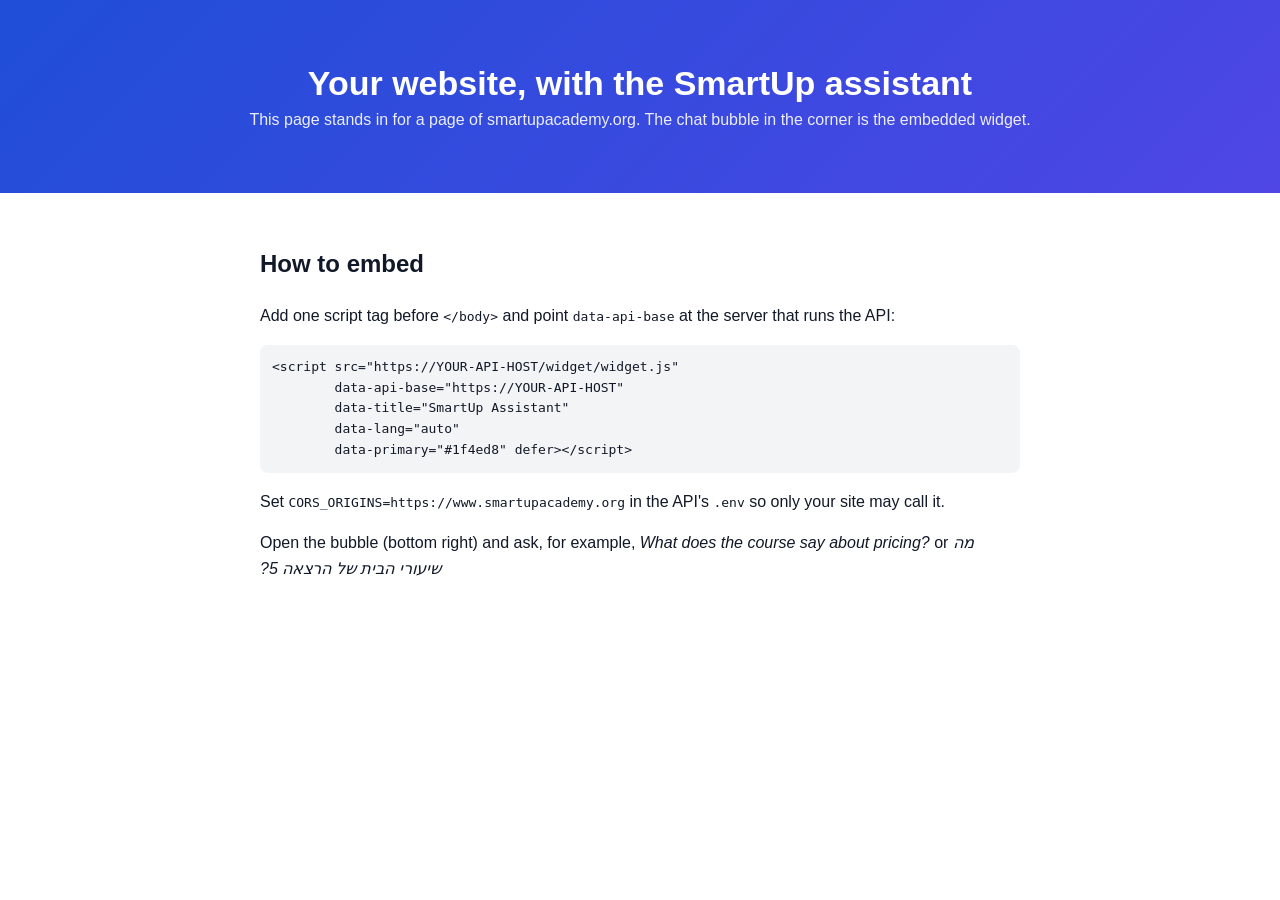
==== web/embed-demo.html @ 52782e20 "SmartUp RAG: local hybrid retrieval, local cross-encoder, streamed answers A chatbot that answers qu" ====
<!doctype html>
<html lang="en">
<head>
<meta charset="utf-8">
<meta name="viewport" content="width=device-width, initial-scale=1">
<title>Embed demo — SmartUp Assistant bubble</title>
<style>
  body { margin: 0; font-family: -apple-system, BlinkMacSystemFont, "Segoe UI", Roboto, Arial, sans-serif; color: #111827; background: #fff; }
  .hero { padding: 64px 24px; background: linear-gradient(135deg, #1f4ed8, #4f46e5); color: #fff; text-align: center; }
  .hero h1 { margin: 0 0 8px; font-size: 34px; } .hero p { margin: 0; opacity: .9; }
  .content { max-width: 760px; margin: 0 auto; padding: 32px 24px; line-height: 1.6; }
  pre { background: #f3f4f6; padding: 12px; border-radius: 8px; overflow-x: auto; font-size: 13px; }
</style>
</head>
<body>
<section class="hero">
  <h1>Your website, with the SmartUp assistant</h1>
  <p>This page stands in for a page of smartupacademy.org. The chat bubble in the corner is the embedded widget.</p>
</section>
<section class="content">
  <h2>How to embed</h2>
  <p>Add one script tag before <code>&lt;/body&gt;</code> and point <code>data-api-base</code> at the server that runs the API:</p>
<pre>&lt;script src="https://YOUR-API-HOST/widget/widget.js"
        data-api-base="https://YOUR-API-HOST"
        data-title="SmartUp Assistant"
        data-lang="auto"
        data-primary="#1f4ed8" defer&gt;&lt;/script&gt;</pre>
  <p>Set <code>CORS_ORIGINS=https://www.smartupacademy.org</code> in the API's <code>.env</code> so only your site may call it.</p>
  <p>Open the bubble (bottom right) and ask, for example, <em>What does the course say about pricing?</em> or <em dir="rtl">מה שיעורי הבית של הרצאה 5?</em></p>
</section>
<script src="/widget/widget.js" data-title="SmartUp Assistant" data-lang="auto" data-storage-key="embed-demo" defer></script>
</body>
</html>
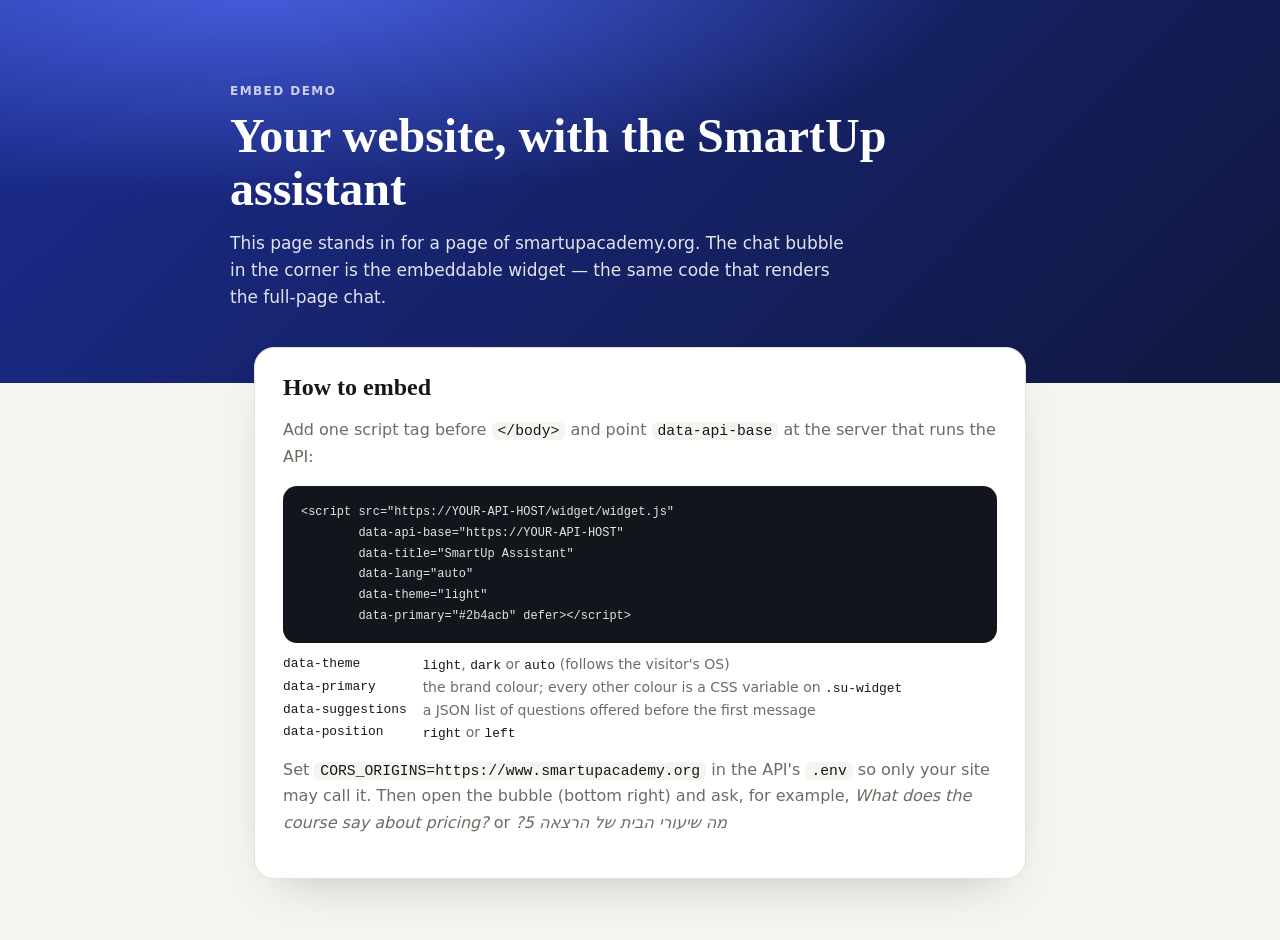
==== commit 00a0d309: "Add MIT license, pinned requirements and a redesigned chat UI - LICENSE (MIT) and the matching pypro" ====
--- a/web/embed-demo.html
+++ b/web/embed-demo.html
@@ -3,31 +3,59 @@
 <head>
 <meta charset="utf-8">
 <meta name="viewport" content="width=device-width, initial-scale=1">
-<title>Embed demo — SmartUp Assistant bubble</title>
+<title>Embed demo · SmartUp Assistant</title>
+<link rel="stylesheet" href="/widget/widget.css" data-smartup-widget-css="1">
 <style>
-  body { margin: 0; font-family: -apple-system, BlinkMacSystemFont, "Segoe UI", Roboto, Arial, sans-serif; color: #111827; background: #fff; }
-  .hero { padding: 64px 24px; background: linear-gradient(135deg, #1f4ed8, #4f46e5); color: #fff; text-align: center; }
-  .hero h1 { margin: 0 0 8px; font-size: 34px; } .hero p { margin: 0; opacity: .9; }
-  .content { max-width: 760px; margin: 0 auto; padding: 32px 24px; line-height: 1.6; }
-  pre { background: #f3f4f6; padding: 12px; border-radius: 8px; overflow-x: auto; font-size: 13px; }
+  :root { --ink: #15171c; --muted: #6e6b63; --line: #e6e1d6; --paper: #f6f4ee; }
+  * { box-sizing: border-box; }
+  body { margin: 0; font-family: "Heebo", ui-sans-serif, system-ui, -apple-system, "Segoe UI", Roboto, Arial, sans-serif; color: var(--ink); background: var(--paper); -webkit-font-smoothing: antialiased; }
+  .hero { padding: 84px 24px 72px; background: radial-gradient(1200px 400px at 20% -10%, #4a63e6 0%, transparent 60%), linear-gradient(135deg, #1b2c8f, #10183f); color: #fff; }
+  .hero-inner { max-width: 820px; margin: 0 auto; }
+  .eyebrow { font-size: 12px; font-weight: 700; letter-spacing: .12em; text-transform: uppercase; opacity: .75; }
+  .hero h1 { font-family: "Frank Ruhl Libre", ui-serif, Georgia, serif; font-weight: 600; font-size: clamp(32px, 5vw, 48px); line-height: 1.1; margin: 12px 0 14px; }
+  .hero p { margin: 0; font-size: 17px; line-height: 1.6; opacity: .88; max-width: 620px; }
+  .content { max-width: 820px; margin: -36px auto 64px; padding: 0 24px; }
+  .card { background: #fff; border: 1px solid var(--line); border-radius: 20px; padding: 26px 28px; box-shadow: 0 20px 50px -30px rgba(20, 22, 30, .35); }
+  .card h2 { font-family: "Frank Ruhl Libre", ui-serif, Georgia, serif; font-weight: 600; font-size: 24px; margin: 0 0 10px; }
+  .card p { color: var(--muted); line-height: 1.65; }
+  pre { background: #12151c; color: #e6e4de; padding: 16px 18px; border-radius: 14px; overflow-x: auto; font-size: 13px; line-height: 1.6; }
+  code { font-family: ui-monospace, SFMono-Regular, Menlo, monospace; font-size: .92em; }
+  p code { background: var(--paper); padding: 1px 6px; border-radius: 6px; color: var(--ink); }
+  .attrs { display: grid; grid-template-columns: max-content 1fr; gap: 6px 16px; font-size: 14px; color: var(--muted); }
+  .attrs code { color: var(--ink); }
 </style>
 </head>
 <body>
 <section class="hero">
-  <h1>Your website, with the SmartUp assistant</h1>
-  <p>This page stands in for a page of smartupacademy.org. The chat bubble in the corner is the embedded widget.</p>
+  <div class="hero-inner">
+    <div class="eyebrow">Embed demo</div>
+    <h1>Your website, with the SmartUp assistant</h1>
+    <p>This page stands in for a page of smartupacademy.org. The chat bubble in the corner is the embeddable widget —
+      the same code that renders the full-page chat.</p>
+  </div>
 </section>
 <section class="content">
-  <h2>How to embed</h2>
-  <p>Add one script tag before <code>&lt;/body&gt;</code> and point <code>data-api-base</code> at the server that runs the API:</p>
-<pre>&lt;script src="https://YOUR-API-HOST/widget/widget.js"
+  <div class="card">
+    <h2>How to embed</h2>
+    <p>Add one script tag before <code>&lt;/body&gt;</code> and point <code>data-api-base</code> at the server that runs the API:</p>
+<pre><code>&lt;script src="https://YOUR-API-HOST/widget/widget.js"
         data-api-base="https://YOUR-API-HOST"
         data-title="SmartUp Assistant"
         data-lang="auto"
-        data-primary="#1f4ed8" defer&gt;&lt;/script&gt;</pre>
-  <p>Set <code>CORS_ORIGINS=https://www.smartupacademy.org</code> in the API's <code>.env</code> so only your site may call it.</p>
-  <p>Open the bubble (bottom right) and ask, for example, <em>What does the course say about pricing?</em> or <em dir="rtl">מה שיעורי הבית של הרצאה 5?</em></p>
+        data-theme="light"
+        data-primary="#2b4acb" defer&gt;&lt;/script&gt;</code></pre>
+    <div class="attrs">
+      <code>data-theme</code><span><code>light</code>, <code>dark</code> or <code>auto</code> (follows the visitor's OS)</span>
+      <code>data-primary</code><span>the brand colour; every other colour is a CSS variable on <code>.su-widget</code></span>
+      <code>data-suggestions</code><span>a JSON list of questions offered before the first message</span>
+      <code>data-position</code><span><code>right</code> or <code>left</code></span>
+    </div>
+    <p>Set <code>CORS_ORIGINS=https://www.smartupacademy.org</code> in the API's <code>.env</code> so only your site may call it.
+      Then open the bubble (bottom right) and ask, for example, <em>What does the course say about pricing?</em> or
+      <em dir="rtl">מה שיעורי הבית של הרצאה 5?</em></p>
+  </div>
 </section>
-<script src="/widget/widget.js" data-title="SmartUp Assistant" data-lang="auto" data-storage-key="embed-demo" defer></script>
+<script src="/widget/widget.js" data-title="SmartUp Assistant" data-lang="auto" data-theme="light" data-storage-key="embed-demo"
+        data-suggestions='["What does the course say about pricing?", "Why should you not be first to market?", "מה שיעורי הבית של הרצאה 5?"]' defer></script>
 </body>
 </html>
